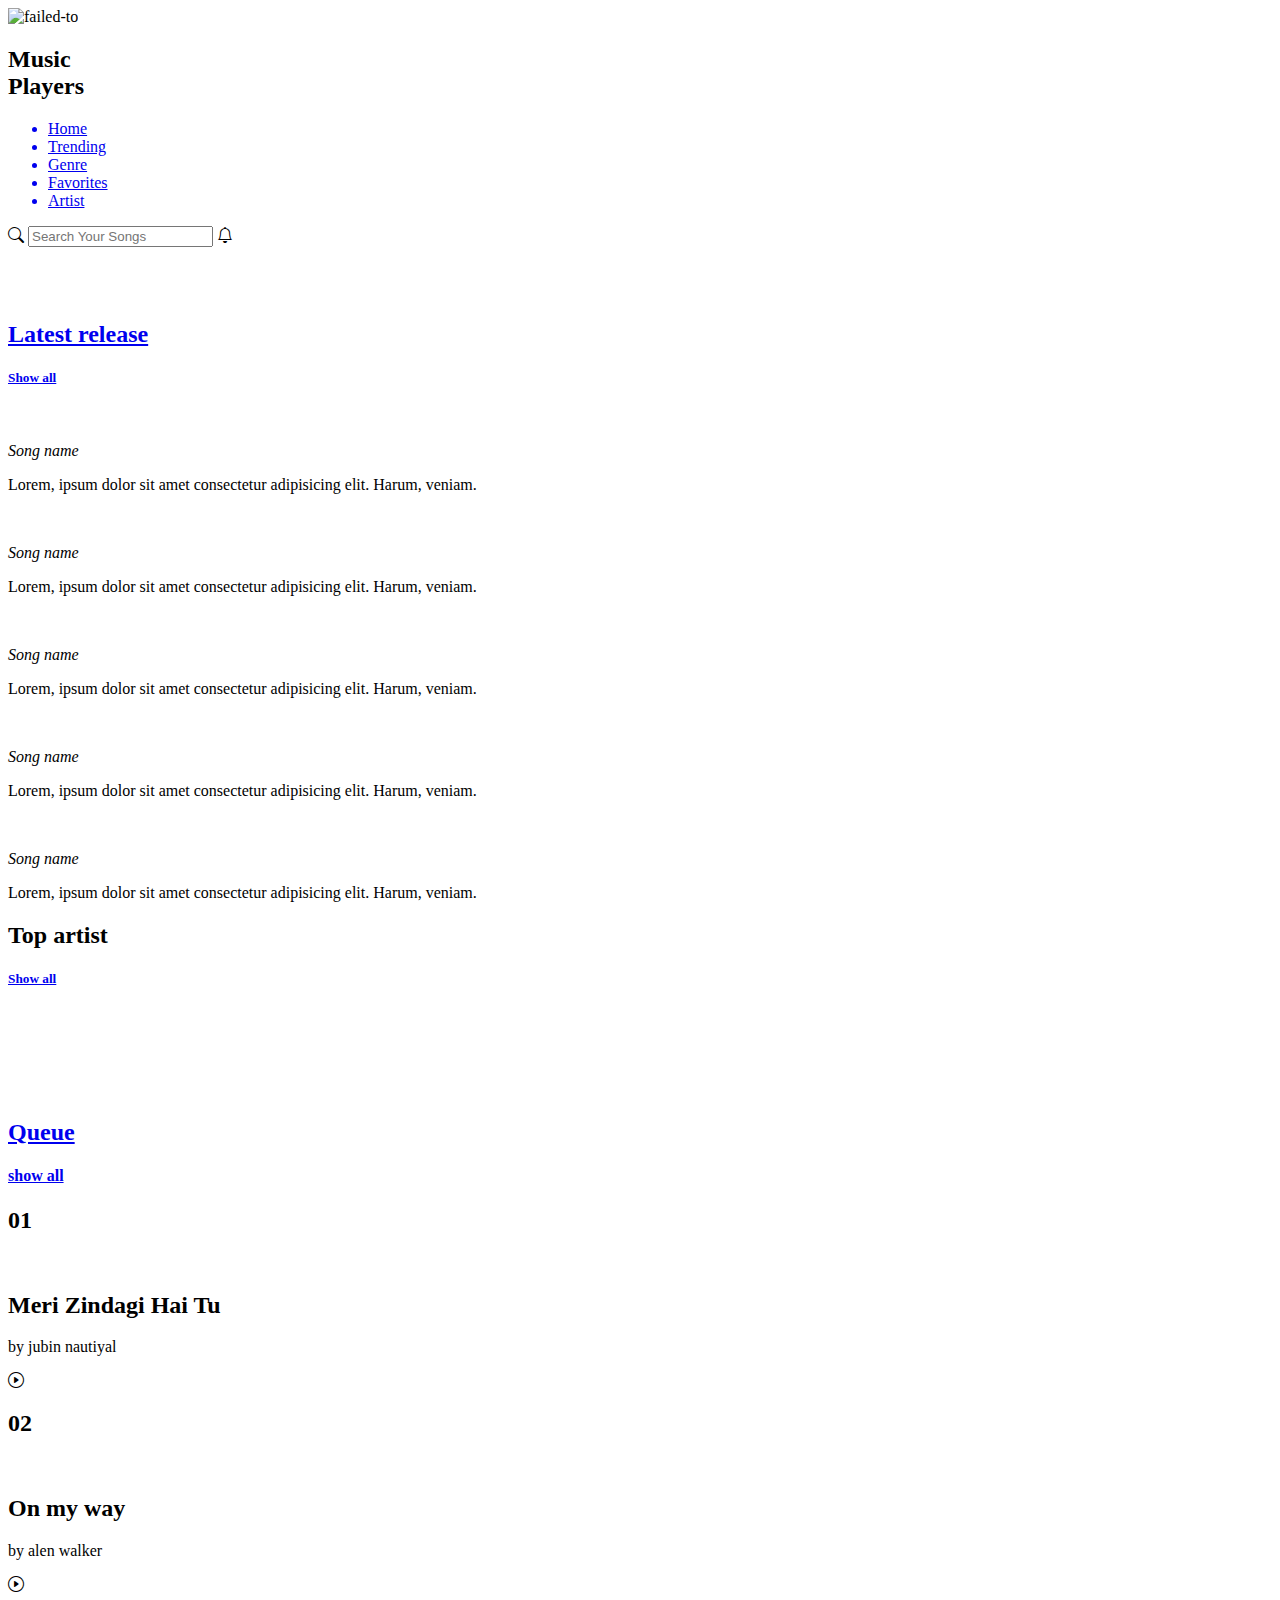
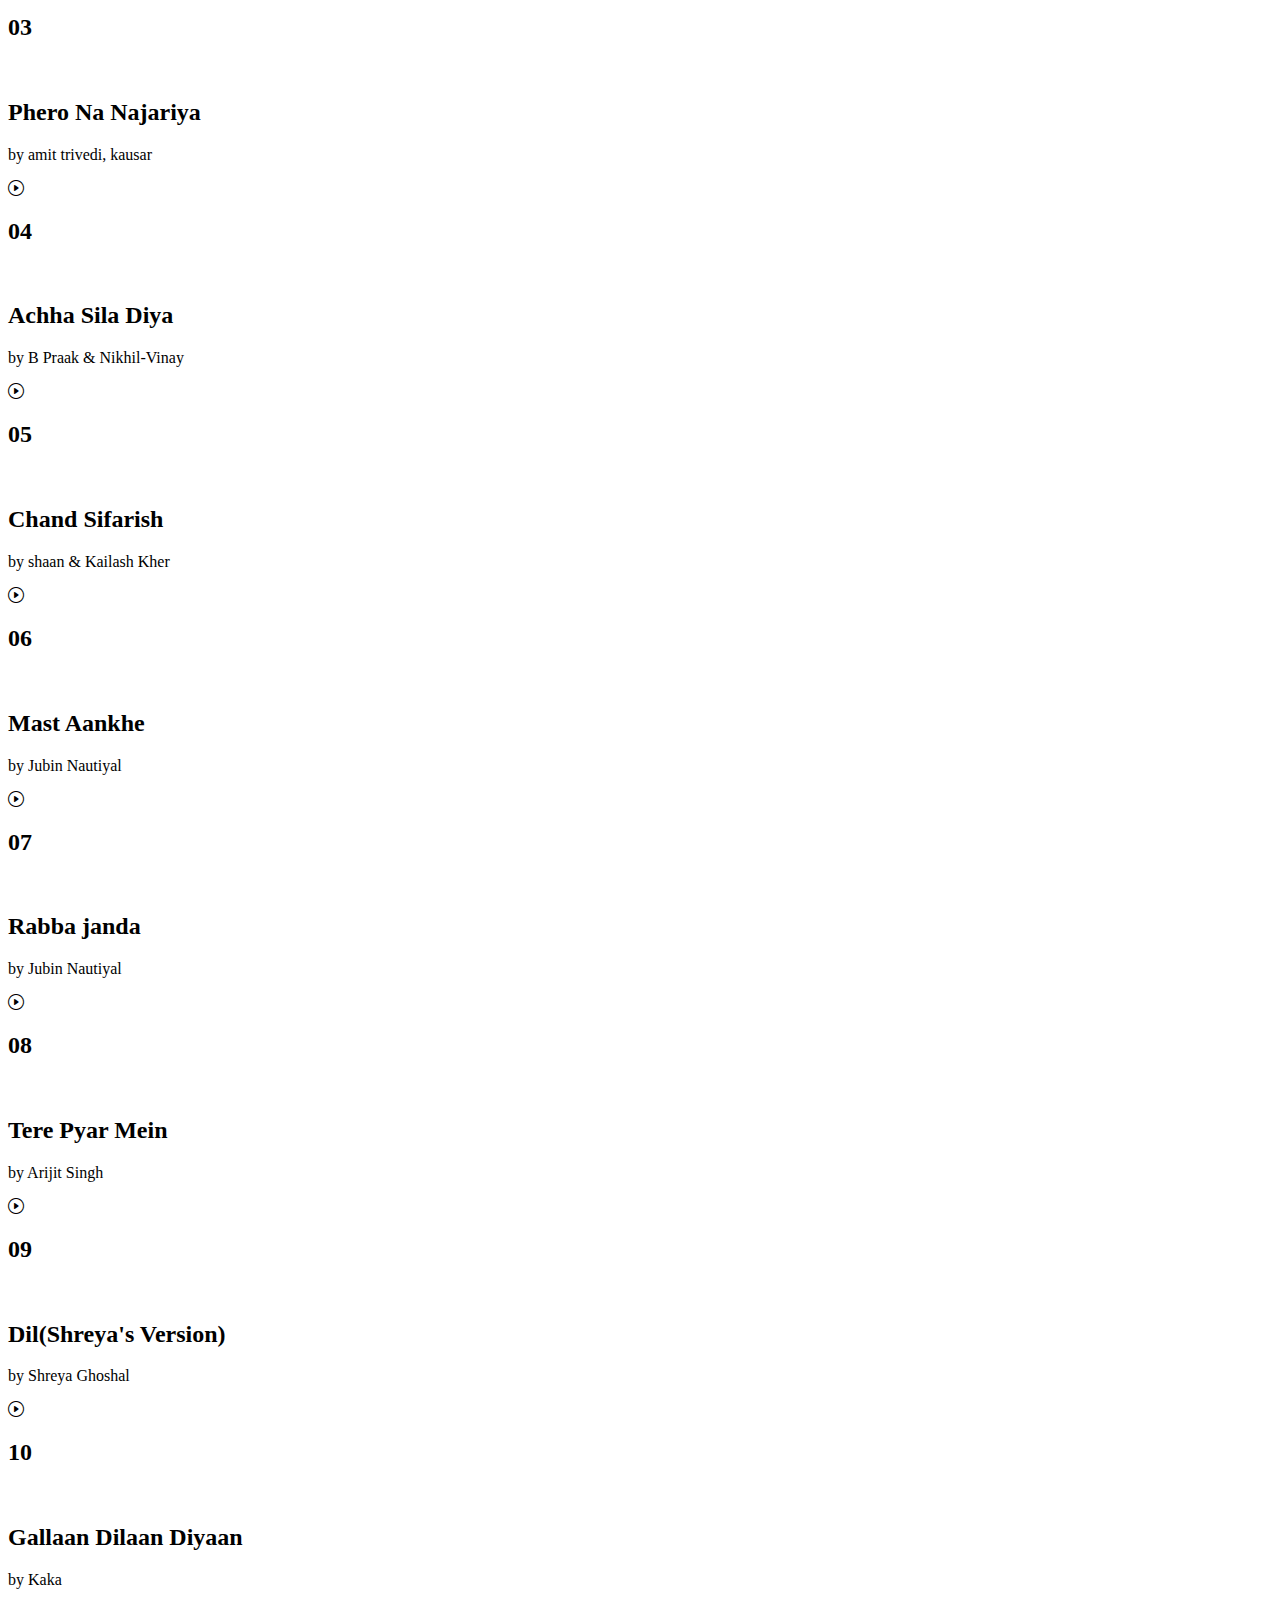
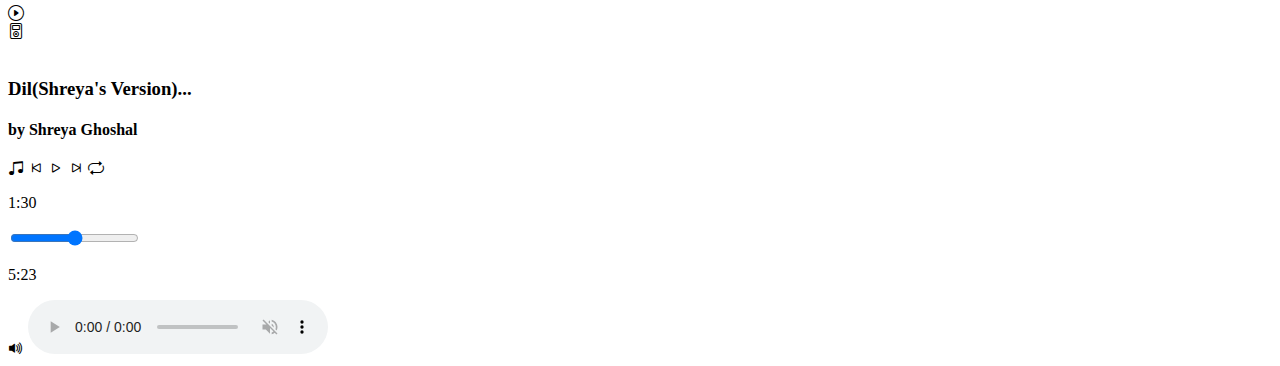
==== index.html @ bc6cbd7d "Create index.html" ====
<!DOCTYPE html>
<html lang="en">
  <head>
    <meta charset="UTF-8" />
    <meta http-equiv="X-UA-Compatible" content="IE=edge" />
    <meta name="viewport" content="width=device-width, initial-scale=1.0" />
    <link rel="preconnect" href="https://fonts.googleapis.com" />
    <link rel="preconnect" href="https://fonts.gstatic.com" crossorigin />
    <link
      href="https://fonts.googleapis.com/css2?family=Open+Sans:wght@300;400;500;600;700;800&display=swap"
      rel="stylesheet"
    />
    <link
      rel="stylesheet"
      href="https://cdn.jsdelivr.net/npm/bootstrap-icons@1.10.3/font/bootstrap-icons.css"
    />
    <link rel="stylesheet" href="styles.css" />
    <title>Satyam Kumar | Music Player Project</title>
  </head>
  <body>
    <!-- header section starts from here -->
    <header>
      <nav class="navbar">
        <div class="logo-file">
          <img src="/img/musiclogo.jpeg" alt="failed-to" />
          <span
            ><h2>
              Music <br />
              Players
            </h2></span
          >
        </div>
        <div class="horizontal-list nav-links">
          <ul>
            <a href="index.html"><li>Home</li></a>
            <a href="player.html"><li>Trending</li></a>
            <a href="player.html"><li>Genre</li></a>
            <a href="player.html"><li>Favorites</li></a>
            <a href="#artist"><li>Artist</li></a>
          </ul>
        </div>
        <div class="icons-section">
          <div class="search-bar">
            <i class="bi bi-search"></i>
            <input type="text" placeholder="Search Your Songs" />
            <i class="bi bi-bell"></i>
          </div>
          <div class="dropdown-menu"></div>
        </div>
      </nav>
    </header>

    <!-- crousel part start from here -->

    <main>
      <div class="crousel">
        <div class="crousel-img">
          <img src="/img/moodbooster.jfif" alt="" />
        </div>
        <div class="crousel-img">
          <img src="/img/bollywoodhits.jpg" alt="" />
        </div>
        <div class="crousel-img">
          <img src="/img/lovemashup.jpg" alt="" />
        </div>
      </div>
    </main>

    <!-- aside part start from here -->
    <main id="main">
      <div class="song-info">
        <div class="aside1">
          <div class="latest-relese">
            <div class="latest-heading">
              <a href="player.html"><h2>Latest release</h2></a>
              <a href="player.html"><h5>Show all</h5></a>
            </div>
            <div class="latest-content">
              <!-- letest song img div -->
              <div class="latest-cont-img">
                <div class="upper-img">
                  <a href="#"><img src="/img/terepyarme.jpg" alt="" /></a>
                </div>
                <div class="lover-cont">
                  <p><i>Song name</i></p>
                  <!-- <i class="bi bi-play-circle" id="playbtn"></i> -->
                  <p>
                    Lorem, ipsum dolor sit amet consectetur adipisicing elit.
                    Harum, veniam.
                  </p>
                </div>
              </div>
              <div class="latest-cont-img">
                <div class="upper-img">
                  <a href="#"><img src="/img/mastaankhe.jpg" alt="" /></a>
                </div>
                <div class="lover-cont">
                  <p><i>Song name</i></p>
                  <p>
                    Lorem, ipsum dolor sit amet consectetur adipisicing elit.
                    Harum, veniam.
                  </p>
                </div>
              </div>
              <div class="latest-cont-img">
                <div class="upper-img">
                  <a href="#"><img src="/img/maikhiladi.jpg" alt="" /></a>
                </div>
                <div class="lover-cont">
                  <p><i>Song name</i></p>
                  <p>
                    Lorem, ipsum dolor sit amet consectetur adipisicing elit.
                    Harum, veniam.
                  </p>
                </div>
              </div>
              <div class="latest-cont-img">
                <div class="upper-img">
                  <a href="#"><img src="/img/ghamkhushiyan.jpg" alt="" /></a>
                </div>
                <div class="lover-cont">
                  <p><i>Song name</i></p>
                  <p>
                    Lorem, ipsum dolor sit amet consectetur adipisicing elit.
                    Harum, veniam.
                  </p>
                </div>
              </div>
              <div class="latest-cont-img">
                <div class="upper-img">
                  <a href="#"><img src="/img/rabbajanda.jpg" alt="" /></a>
                </div>
                <div class="lover-cont">
                  <p><i>Song name</i></p>
                  <p>
                    Lorem, ipsum dolor sit amet consectetur adipisicing elit.
                    Harum, veniam.
                  </p>
                </div>
              </div>
            </div>
          </div>
          <div class="top-artist">
            <div class="latest-heading">
              <h2 id="artist">Top artist</h2></a>
              <a href="player.html"><h5>Show all</h5></a>
            </div>
            <div class="latest-content">
              <!-- letest song img div -->

              <div class="latest-cont-img images">
                <a href="player.html"
                  ><img
                    style="border-radius: 50%;"
                    src="/img/latamangeshkar.jpg"
                    alt=""
                /></a>
              </div>
              <div class="latest-cont-img">
                <a href="player.html"
                  ><img
                    style="border-radius: 50%;"
                    src="/img/arijit_singh.webp"
                    alt=""
                /></a>
              </div>
              <div class="latest-cont-img">
                <a href="player.html"
                  ><img
                    style="border-radius: 50%;"
                    src="/img/kumar_sanu.jpg"
                    alt=""
                /></a>
              </div>
              <div class="latest-cont-img">
                <a href="player.html"
                  ><img
                    style="border-radius: 50%;"
                    src="/img/shreyaghoshal.jpg"
                    alt=""
                /></a>
              </div>
              <div class="latest-cont-img">
                <a href="player.html"
                  ><img
                    style="border-radius: 50%;"
                    src="/img/jubin.jfif"
                    alt=""
                /></a>
              </div>
            </div>
          </div>
        </div>

        <!-- Aside part 2 start from here -->
        <div class="aside2">
          <div class="aside-heading">
            <a href="player.html"><h2>Queue</h2></a>
            <a href="player.html"><h4>show all</h4></a>
          </div>
          <div class="aside-song-content">
            <div class="queue-song-div">
              <h2>01</h2>
              <img src="/img/merizindagihaitu.jpg" alt="" />
              <div class="queue-song-info">
                <h2>Meri Zindagi Hai Tu</h2>
                <p>by jubin nautiyal</p>
              </div>
              <i class="bi bi-play-circle"></i>
            </div>
            <div class="queue-song-div">
              <h2>02</h2>
              <img src="/img/onmyway.jfif" alt="" />
              <div class="queue-song-info">
                <h2>On my way</h2>
                <p>by alen walker</p>
              </div>
              <i class="bi bi-play-circle"></i>
            </div>
            <div class="queue-song-div">
              <h2>03</h2>
              <img src="/img/pherona.jpg" alt="" />
              <div class="queue-song-info">
                <h2>Phero Na Najariya</h2>
                <p>by amit trivedi, kausar</p>
              </div>
              <i class="bi bi-play-circle"></i>
            </div>
            <div class="queue-song-div">
              <h2>04</h2>
              <img src="/img/achhasila.jfif" alt="" />
              <div class="queue-song-info">
                <h2>Achha Sila Diya</h2>
                <p>by B Praak & Nikhil-Vinay</p>
              </div>
              <i class="bi bi-play-circle"></i>
            </div>
            <div class="queue-song-div">
              <h2>05</h2>
              <img src="/img/chandsifarish.jpg" alt="" />
              <div class="queue-song-info">
                <h2>Chand Sifarish</h2>
                <p>by shaan & Kailash Kher</p>
              </div>
              <i class="bi bi-play-circle"></i>
            </div>
            <div class="queue-song-div">
              <h2>06</h2>
              <img src="/img/mastaankhe.jpg" alt="" />
              <div class="queue-song-info">
                <h2>Mast Aankhe</h2>
                <p>by Jubin Nautiyal</p>
              </div>
              <i class="bi bi-play-circle"></i>
            </div>
            <div class="queue-song-div">
              <h2>07</h2>
              <img src="/img/rabbajanda.jpg" alt="" />
              <div class="queue-song-info">
                <h2>Rabba janda</h2>
                <p>by Jubin Nautiyal</p>
              </div>
              <i class="bi bi-play-circle"></i>
            </div>
            <div class="queue-song-div">
              <h2>08</h2>
              <img src="/img/terepyarme.jpg" alt="" />
              <div class="queue-song-info">
                <h2>Tere Pyar Mein</h2>
                <p>by Arijit Singh</p>
              </div>
              <i class="bi bi-play-circle"></i>
            </div>
            <div class="queue-song-div">
              <h2>09</h2>
              <img src="/img/dil.jpg" alt="" />
              <div class="queue-song-info">
                <h2>Dil(Shreya's Version)</h2>
                <p>by Shreya Ghoshal</p>
              </div>
              <i class="bi bi-play-circle"></i>
            </div>
            <div class="queue-song-div">
              <h2>10</h2>
              <img src="/img/gallaan.jfif" alt="" />
              <div class="queue-song-info">
                <h2>Gallaan Dilaan Diyaan</h2>
                <p>by Kaka</p>
              </div>
              <i class="bi bi-play-circle"></i>
            </div>
          </div>
        </div>
      </div>
    </main>

    <!-- Footer song controler part start from here  -->

    <footer class="song-controler">
      <div class="song-cont-logo">
        <i class="bi bi-music-player"></i>
      </div>
      <div class="song-cont-img">
        <img src="img/dil.jpg" alt="" />
        <div class="img-info">
          <h3>Dil(Shreya's Version)...</h3>
          <h4>by Shreya Ghoshal</h4>
        </div>
      </div>
      <div class="range-part">
        <div class="range-icons">
          <i class="bi bi-music-note-beamed"></i>
          <i class="bi bi-skip-start"></i>
          <i class="bi bi-play"></i>
          <i class="bi bi-skip-end"></i>
          <i class="bi bi-repeat"></i>
        </div>

        <div class="range">
          <p>1:30</p>
          <input type="range" />
          <p>5:23</p>
        </div>
      </div>
      <div class="sound">
        <i class="bi bi-volume-up-fill"></i>
        <audio controls muted>
          <source src="dilsong.mp3" type="audio/mp3" />
        </audio>
      </div>
    </footer>
  </body>
</html>
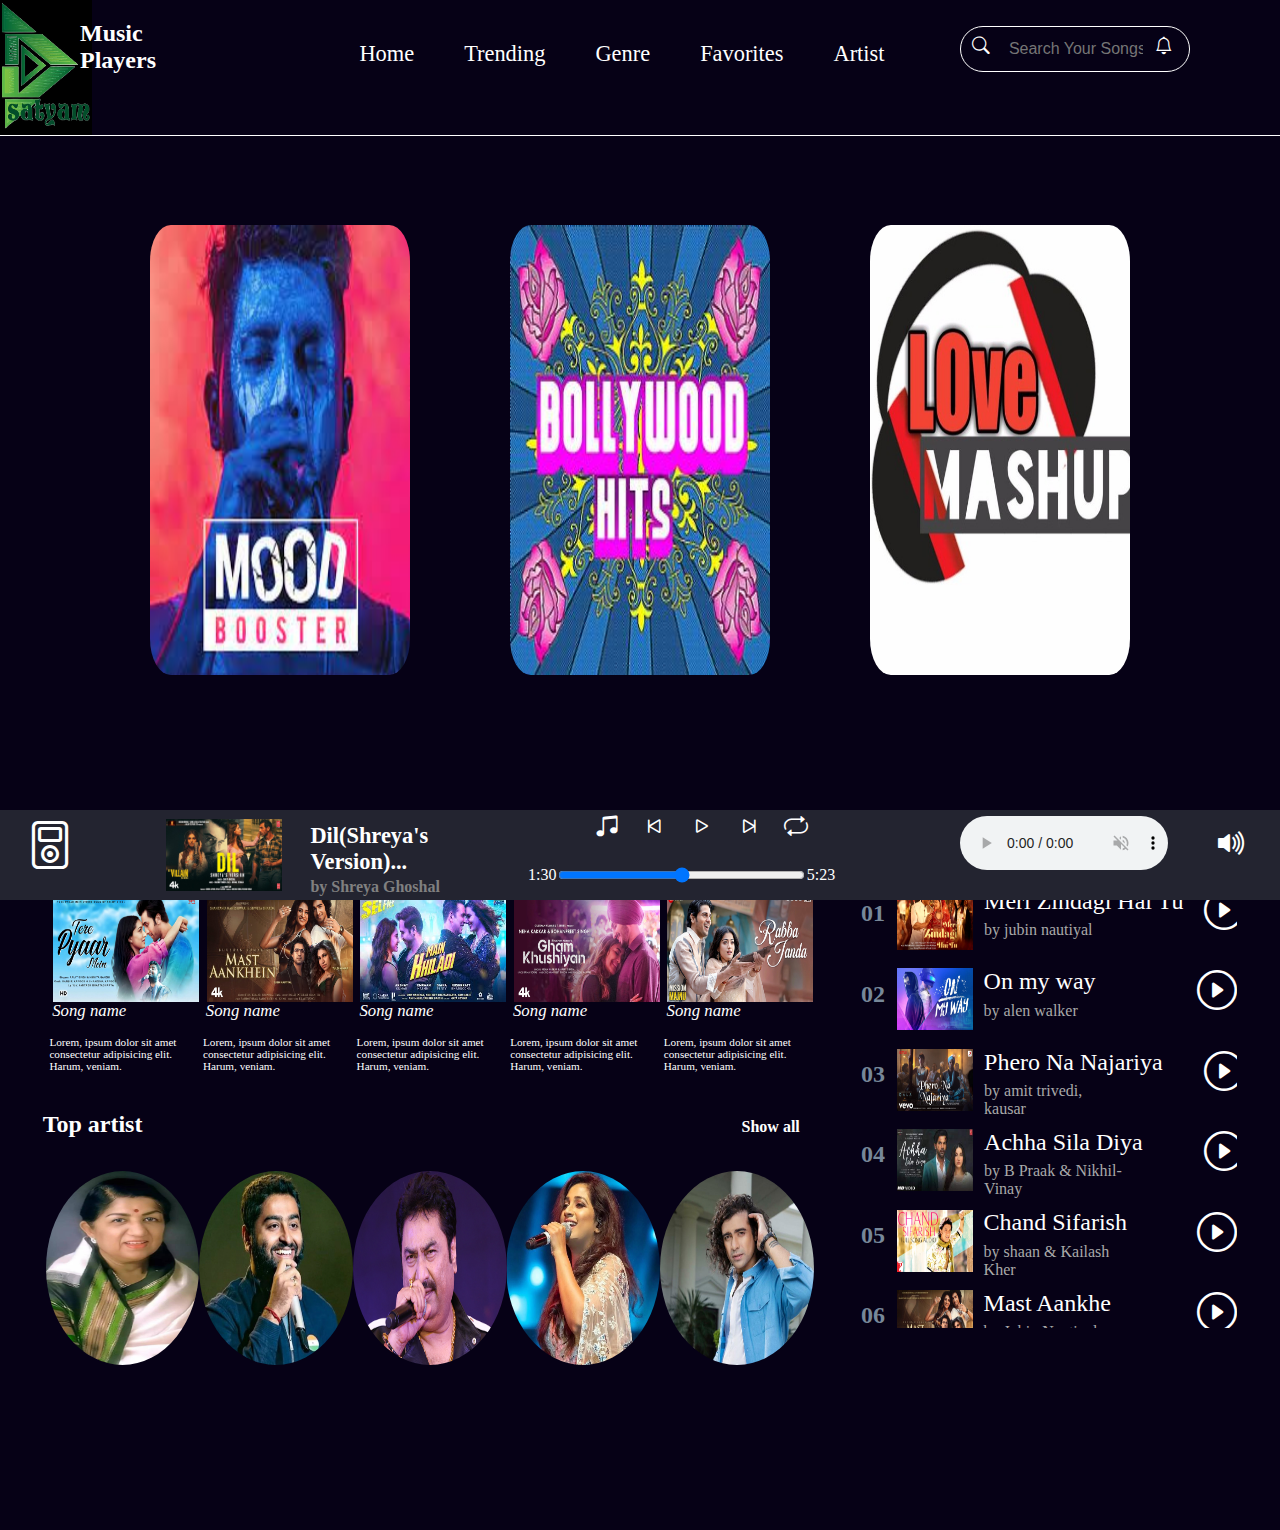
==== commit b4ff567d: "Update index.html" ====
--- a/index.html
+++ b/index.html
@@ -22,7 +22,7 @@
     <header>
       <nav class="navbar">
         <div class="logo-file">
-          <img src="/img/musiclogo.jpeg" alt="failed-to" />
+          <img src="img/musiclogo.jpeg" alt="failed-to" />
           <span
             ><h2>
               Music <br />
@@ -55,13 +55,13 @@
     <main>
       <div class="crousel">
         <div class="crousel-img">
-          <img src="/img/moodbooster.jfif" alt="" />
+          <img src="img/moodbooster.jfif" alt="" />
         </div>
         <div class="crousel-img">
-          <img src="/img/bollywoodhits.jpg" alt="" />
+          <img src="img/bollywoodhits.jpg" alt="" />
         </div>
         <div class="crousel-img">
-          <img src="/img/lovemashup.jpg" alt="" />
+          <img src="img/lovemashup.jpg" alt="" />
         </div>
       </div>
     </main>
@@ -79,7 +79,7 @@
               <!-- letest song img div -->
               <div class="latest-cont-img">
                 <div class="upper-img">
-                  <a href="#"><img src="/img/terepyarme.jpg" alt="" /></a>
+                  <a href="#"><img src="img/terepyarme.jpg" alt="" /></a>
                 </div>
                 <div class="lover-cont">
                   <p><i>Song name</i></p>
@@ -92,43 +92,43 @@
               </div>
               <div class="latest-cont-img">
                 <div class="upper-img">
-                  <a href="#"><img src="/img/mastaankhe.jpg" alt="" /></a>
-                </div>
-                <div class="lover-cont">
-                  <p><i>Song name</i></p>
-                  <p>
-                    Lorem, ipsum dolor sit amet consectetur adipisicing elit.
-                    Harum, veniam.
-                  </p>
-                </div>
-              </div>
-              <div class="latest-cont-img">
-                <div class="upper-img">
-                  <a href="#"><img src="/img/maikhiladi.jpg" alt="" /></a>
-                </div>
-                <div class="lover-cont">
-                  <p><i>Song name</i></p>
-                  <p>
-                    Lorem, ipsum dolor sit amet consectetur adipisicing elit.
-                    Harum, veniam.
-                  </p>
-                </div>
-              </div>
-              <div class="latest-cont-img">
-                <div class="upper-img">
-                  <a href="#"><img src="/img/ghamkhushiyan.jpg" alt="" /></a>
-                </div>
-                <div class="lover-cont">
-                  <p><i>Song name</i></p>
-                  <p>
-                    Lorem, ipsum dolor sit amet consectetur adipisicing elit.
-                    Harum, veniam.
-                  </p>
-                </div>
-              </div>
-              <div class="latest-cont-img">
-                <div class="upper-img">
-                  <a href="#"><img src="/img/rabbajanda.jpg" alt="" /></a>
+                  <a href="#"><img src="img/mastaankhe.jpg" alt="" /></a>
+                </div>
+                <div class="lover-cont">
+                  <p><i>Song name</i></p>
+                  <p>
+                    Lorem, ipsum dolor sit amet consectetur adipisicing elit.
+                    Harum, veniam.
+                  </p>
+                </div>
+              </div>
+              <div class="latest-cont-img">
+                <div class="upper-img">
+                  <a href="#"><img src="img/maikhiladi.jpg" alt="" /></a>
+                </div>
+                <div class="lover-cont">
+                  <p><i>Song name</i></p>
+                  <p>
+                    Lorem, ipsum dolor sit amet consectetur adipisicing elit.
+                    Harum, veniam.
+                  </p>
+                </div>
+              </div>
+              <div class="latest-cont-img">
+                <div class="upper-img">
+                  <a href="#"><img src="img/ghamkhushiyan.jpg" alt="" /></a>
+                </div>
+                <div class="lover-cont">
+                  <p><i>Song name</i></p>
+                  <p>
+                    Lorem, ipsum dolor sit amet consectetur adipisicing elit.
+                    Harum, veniam.
+                  </p>
+                </div>
+              </div>
+              <div class="latest-cont-img">
+                <div class="upper-img">
+                  <a href="#"><img src="img/rabbajanda.jpg" alt="" /></a>
                 </div>
                 <div class="lover-cont">
                   <p><i>Song name</i></p>
@@ -152,39 +152,39 @@
                 <a href="player.html"
                   ><img
                     style="border-radius: 50%;"
-                    src="/img/latamangeshkar.jpg"
-                    alt=""
-                /></a>
-              </div>
-              <div class="latest-cont-img">
-                <a href="player.html"
-                  ><img
-                    style="border-radius: 50%;"
-                    src="/img/arijit_singh.webp"
-                    alt=""
-                /></a>
-              </div>
-              <div class="latest-cont-img">
-                <a href="player.html"
-                  ><img
-                    style="border-radius: 50%;"
-                    src="/img/kumar_sanu.jpg"
-                    alt=""
-                /></a>
-              </div>
-              <div class="latest-cont-img">
-                <a href="player.html"
-                  ><img
-                    style="border-radius: 50%;"
-                    src="/img/shreyaghoshal.jpg"
-                    alt=""
-                /></a>
-              </div>
-              <div class="latest-cont-img">
-                <a href="player.html"
-                  ><img
-                    style="border-radius: 50%;"
-                    src="/img/jubin.jfif"
+                    src="img/latamangeshkar.jpg"
+                    alt=""
+                /></a>
+              </div>
+              <div class="latest-cont-img">
+                <a href="player.html"
+                  ><img
+                    style="border-radius: 50%;"
+                    src="img/arijit_singh.webp"
+                    alt=""
+                /></a>
+              </div>
+              <div class="latest-cont-img">
+                <a href="player.html"
+                  ><img
+                    style="border-radius: 50%;"
+                    src="img/kumar_sanu.jpg"
+                    alt=""
+                /></a>
+              </div>
+              <div class="latest-cont-img">
+                <a href="player.html"
+                  ><img
+                    style="border-radius: 50%;"
+                    src="img/shreyaghoshal.jpg"
+                    alt=""
+                /></a>
+              </div>
+              <div class="latest-cont-img">
+                <a href="player.html"
+                  ><img
+                    style="border-radius: 50%;"
+                    src="img/jubin.jfif"
                     alt=""
                 /></a>
               </div>
@@ -201,7 +201,7 @@
           <div class="aside-song-content">
             <div class="queue-song-div">
               <h2>01</h2>
-              <img src="/img/merizindagihaitu.jpg" alt="" />
+              <img src="img/merizindagihaitu.jpg" alt="" />
               <div class="queue-song-info">
                 <h2>Meri Zindagi Hai Tu</h2>
                 <p>by jubin nautiyal</p>
@@ -210,7 +210,7 @@
             </div>
             <div class="queue-song-div">
               <h2>02</h2>
-              <img src="/img/onmyway.jfif" alt="" />
+              <img src="img/onmyway.jpg" alt="" />
               <div class="queue-song-info">
                 <h2>On my way</h2>
                 <p>by alen walker</p>
@@ -219,7 +219,7 @@
             </div>
             <div class="queue-song-div">
               <h2>03</h2>
-              <img src="/img/pherona.jpg" alt="" />
+              <img src="img/pherona.jpg" alt="" />
               <div class="queue-song-info">
                 <h2>Phero Na Najariya</h2>
                 <p>by amit trivedi, kausar</p>
@@ -228,7 +228,7 @@
             </div>
             <div class="queue-song-div">
               <h2>04</h2>
-              <img src="/img/achhasila.jfif" alt="" />
+              <img src="img/achhasila.jfif" alt="" />
               <div class="queue-song-info">
                 <h2>Achha Sila Diya</h2>
                 <p>by B Praak & Nikhil-Vinay</p>
@@ -237,7 +237,7 @@
             </div>
             <div class="queue-song-div">
               <h2>05</h2>
-              <img src="/img/chandsifarish.jpg" alt="" />
+              <img src="img/chandsifarish.jpg" alt="" />
               <div class="queue-song-info">
                 <h2>Chand Sifarish</h2>
                 <p>by shaan & Kailash Kher</p>
@@ -246,7 +246,7 @@
             </div>
             <div class="queue-song-div">
               <h2>06</h2>
-              <img src="/img/mastaankhe.jpg" alt="" />
+              <img src="img/mastaankhe.jpg" alt="" />
               <div class="queue-song-info">
                 <h2>Mast Aankhe</h2>
                 <p>by Jubin Nautiyal</p>
@@ -255,7 +255,7 @@
             </div>
             <div class="queue-song-div">
               <h2>07</h2>
-              <img src="/img/rabbajanda.jpg" alt="" />
+              <img src="img/rabbajanda.jpg" alt="" />
               <div class="queue-song-info">
                 <h2>Rabba janda</h2>
                 <p>by Jubin Nautiyal</p>
@@ -264,7 +264,7 @@
             </div>
             <div class="queue-song-div">
               <h2>08</h2>
-              <img src="/img/terepyarme.jpg" alt="" />
+              <img src="img/terepyarme.jpg" alt="" />
               <div class="queue-song-info">
                 <h2>Tere Pyar Mein</h2>
                 <p>by Arijit Singh</p>
@@ -273,7 +273,7 @@
             </div>
             <div class="queue-song-div">
               <h2>09</h2>
-              <img src="/img/dil.jpg" alt="" />
+              <img src="img/dil.jpg" alt="" />
               <div class="queue-song-info">
                 <h2>Dil(Shreya's Version)</h2>
                 <p>by Shreya Ghoshal</p>
@@ -282,7 +282,7 @@
             </div>
             <div class="queue-song-div">
               <h2>10</h2>
-              <img src="/img/gallaan.jfif" alt="" />
+              <img src="img/gallaan.jfif" alt="" />
               <div class="queue-song-info">
                 <h2>Gallaan Dilaan Diyaan</h2>
                 <p>by Kaka</p>
--- a/styles.css
+++ b/styles.css
@@ -0,0 +1,1161 @@
+body {
+  margin: 0;
+  padding: 0;
+  width: 100vw;
+  background-color: var(--bg-color);
+  color: var(--font-color);
+  overflow: auto;
+}
+body::-webkit-scrollbar {
+  display: none;
+}
+:root {
+  --bg-color: rgb(6, 1, 22);
+  --font-color: white;
+  --font-size: 1rem;
+}
+header {
+  width: 100%;
+  height: 20vh;
+  margin: 0;
+  padding: 0;
+}
+.navbar {
+  display: flex;
+  flex-direction: row;
+  justify-content: space-between;
+  flex-wrap: wrap;
+  width: 100%;
+  height: 15vh;
+  border-bottom: 1px solid white;
+}
+.logo-file {
+  width: 16%;
+  display: flex;
+}
+.logo-file img {
+  width: 45%;
+}
+.logo-file h2 {
+  margin-left: -16%;
+}
+.logo-file h2:hover {
+  transform: scale(1.2);
+  color: rgb(240, 244, 12);
+  transition: all 1s ease-in-out;
+}
+/* public classes */
+.horizontal-list {
+  padding: 0;
+  width: 45%;
+  margin: 0;
+  /* border: 2px solid white; */
+  height: 100%;
+  display: flex;
+}
+.horizontal-list ul {
+  display: flex;
+  list-style: none;
+  box-sizing: border-box;
+  /* flex-wrap: wrap; */
+  justify-content: center;
+  align-items: start;
+}
+.horizontal-list a {
+  color: var(--font-color);
+  text-decoration: none;
+  font-size: 1.4rem;
+}
+.horizontal-list ul a li {
+  padding: 25px;
+}
+.icons-section {
+  display: flex;
+  width: 25%;
+}
+
+.icons-section .search-bar {
+  width: 70%;
+  height: 30%;
+  margin-top: 8%;
+  padding: 2px;
+  border: 1.8px solid white;
+  border-radius: 25px;
+  display: flex;
+}
+
+.icons-section .search-bar input {
+  width: 60%;
+  background-color: transparent;
+  border: none;
+  color: var(--font-color);
+  font-size: 1rem;
+  padding-top: 1%;
+  padding-left: 6%;
+  outline: none;
+}
+
+.icons-section .search-bar i {
+  font-size: 1.1rem;
+  padding-left: 2%;
+  padding-top: 1%;
+  margin: 5px;
+}
+
+.icons-section .dropdown-menu {
+  width: 20%;
+  height: auto;
+}
+
+/* header crousel start from here */
+
+main {
+  width: 100%;
+  height: 60vh;
+  display: grid;
+  place-items: center;
+}
+
+.crousel {
+  width: 90%;
+  height: 50vh;
+  /* border: 1px solid white; */
+  display: flex;
+  display: flex;
+  justify-content: space-evenly;
+}
+
+.crousel .crousel-img {
+  width: 25%;
+  height: 100%;
+  /* border: 1px solid white; */
+  display: flex;
+  justify-content: space-evenly;
+}
+.crousel .crousel-img img {
+  width: 90%;
+  height: 100%;
+  border-radius: 8%;
+}
+.crousel .crousel-img img:hover {
+  box-shadow: 0px 0px 25px 5px white;
+  transition: all 0.8s ease-in-out;
+  transform: scale(1.2);
+  animation: 1s alternate;
+}
+
+/* Aside part start from here */
+#main {
+  width: 100%;
+  height: 90vh;
+}
+.song-info {
+  width: 100%;
+  height: 75%;
+  margin-top: -10%;
+  /* border: 1px solid white; */
+  display: flex;
+  place-items: center;
+  justify-content: space-evenly;
+}
+.aside1 {
+  width: 60%;
+  height: 90%;
+  /* border: 1px solid white; */
+  display: flex;
+  flex-direction: column;
+  justify-content: space-evenly;
+}
+
+/* latest relese */
+.latest-relese {
+  width: 100%;
+  height: 45%;
+  /* border: 1px solid white; */
+  display: flex;
+  flex-direction: column;
+}
+.latest-heading {
+  width: 100%;
+  height: 30%;
+  /* border: 1px solid white; */
+  display: flex;
+  justify-content: space-between;
+}
+.latest-heading a {
+  color: var(--font-color);
+  text-decoration: none;
+  width: 30%;
+}
+
+.latest-heading a h2 {
+  color: var(--font-color);
+
+  margin-left: -1%;
+  font-size: 2rem;
+  padding-left: 15px;
+}
+.latest-heading h2:hover {
+  color: coral;
+}
+.latest-heading a {
+  color: var(--font-color);
+  text-decoration: none;
+}
+.latest-heading a h5 {
+  color: var(--font-color);
+  margin-right: 2%;
+  font-size: 1rem;
+  width: 50%;
+  margin-left: 70%;
+}
+
+/* css for latest relese image */
+.latest-content {
+  width: 100%;
+  height: 75%;
+  /* border: 1px solid red; */
+  display: flex;
+}
+.latest-cont-img a {
+  height: 100%;
+}
+.latest-cont-img {
+  width: 23%;
+  /* border: 1px solid green; */
+  display: flex;
+  flex-direction: column;
+}
+
+.latest-cont-img:hover {
+  opacity: 0.5;
+  transition: all 0.5s ease-in-out;
+  transform: scale(0.9);
+}
+.upper-img {
+  height: 60%;
+  width: 95%;
+  margin-left: 2.5%;
+  /* border: 1px solid yellow; */
+}
+.upper-img img {
+  height: 100%;
+  width: 95%;
+  margin-left: 2.5%;
+}
+.lover-cont {
+  height: 40%;
+  width: 95%;
+  margin-left: 2.5%;
+  /* border: 1px solid yellow; */
+}
+.lover-cont p i {
+  font-size: 150%;
+  padding: 2%;
+  margin-top: -4%;
+  overflow: hidden;
+}
+.lover-cont p {
+  font-size: 70%;
+  padding: 2%;
+  margin-top: -1%;
+  overflow: hidden;
+}
+
+.latest-cont-img img {
+  height: 100%;
+  width: 100%;
+  padding: 2%;
+}
+
+.latest-heading h5:hover {
+  color: lightgray;
+  transition: all 0.3s ease-in-out;
+  transform: scale(1.2);
+  cursor: pointer;
+}
+.top-artist {
+  width: 100%;
+  height: 45%;
+}
+
+/* aside2  css start from here */
+.aside2 {
+  width: 30%;
+  height: 90%;
+}
+.aside-song-content {
+  width: 100%;
+  height: 80%;
+  overflow: auto;
+}
+.aside-song-content::-webkit-scrollbar {
+  display: none;
+}
+
+.aside-heading {
+  width: 100%;
+  height: 13%;
+
+  display: flex;
+  justify-content: space-between;
+}
+.aside-content {
+  width: 100%;
+  height: 80%;
+  display: flex;
+  justify-content: space-between;
+}
+.aside-heading a {
+  width: 30%;
+  text-decoration: none;
+}
+.aside-heading a h2 {
+  font-size: 1.3rem;
+  font-family: sans-serif;
+  color: white;
+  margin-left: 3%;
+}
+.aside-heading a h4 {
+  font-size: 1rem;
+  font-family: sans-serif;
+  color: white;
+  margin-left: 30%;
+}
+
+/* Queue-song div css start from here */
+
+.queue-song-div {
+  margin-top: 3%;
+  height: 15%;
+
+  width: 100%;
+  display: flex;
+}
+.queue-song-div:hover {
+  background-color: rgb(28, 37, 61);
+}
+.queue-song-div h2 {
+  margin-left: 2%;
+  color: lightslategray;
+}
+.queue-song-div img {
+  margin-left: 3%;
+  margin-top: 2%;
+  height: 90%;
+  width: 20%;
+}
+.queue-song-info {
+  display: flex;
+  flex-direction: column;
+  width: 40%;
+  /* border: 1px solid red; */
+}
+.queue-song-info h2 {
+  color: white;
+  margin-top: 5%;
+  margin-left: 7%;
+  font-weight: 500;
+
+  text-overflow: ellipsis;
+  white-space: nowrap;
+  font-size: 1.5rem;
+}
+.queue-song-info p {
+  margin-left: 7%;
+  margin-top: -9%;
+  color: darkgray;
+}
+i.bi.bi-play-circle {
+  margin-left: 20%;
+  margin-top: 2%;
+  font-size: 2.5rem;
+  cursor: pointer;
+}
+
+/* song-controler css start from here */
+.song-controler {
+  width: 100%;
+  height: 10vh;
+  display: flex;
+  position: fixed;
+  bottom: 0px;
+  /* border: 1px solid red; */
+  background-color: rgb(35, 36, 48);
+}
+.song-cont-logo {
+  width: 10%;
+  height: 100%;
+  /* border: 1px solid yellow; */
+  display: flex;
+  align-items: flex-end;
+}
+.song-cont-logo i {
+  width: auto;
+  height: 90%;
+  color: white;
+  font-size: 300%;
+  margin-left: 20%;
+}
+.song-cont-img {
+  width: 30%;
+  height: 100%;
+  display: flex;
+  align-items: center;
+  /* border: 1px solid gray; */
+  justify-content: space-evenly;
+}
+.song-cont-img img {
+  margin-left: 5%;
+  width: 30%;
+  height: 80%;
+}
+.img-info {
+  width: 50%;
+  height: 80%;
+  /* border: 1px solid red; */
+  display: flex;
+  flex-direction: column;
+}
+.img-info h3 {
+  margin-top: 2%;
+  margin-left: 5%;
+  font-size: 140%;
+}
+.img-info h4 {
+  margin-top: -10%;
+  margin-left: 5%;
+  color: gray;
+}
+.range-part {
+  width: 30%;
+  height: 100%;
+  display: flex;
+  flex-direction: column;
+  align-items: center;
+  margin-left: 5%;
+}
+.range-icons {
+  width: 100%;
+  height: 60%;
+  /* margin-right: 10%; */
+  margin-top: 1%;
+}
+.range-icons i {
+  font-size: 150%;
+  margin-left: 5%;
+  margin-top: -8%;
+}
+
+.range {
+  width: 80%;
+  display: flex;
+  margin-right: 45%;
+  margin-top: -3%;
+}
+.range-part input {
+  font-size: 180%;
+  background: none;
+  width: 200%;
+}
+.sound {
+  width: 25%;
+  display: flex;
+  flex-direction: row-reverse;
+}
+.sound i {
+  margin-top: 5%;
+  margin-right: 10%;
+  font-size: 200%;
+}
+audio {
+  margin-top: 2%;
+  margin-right: 15%;
+
+  background-color: transparent;
+}
+
+/* music player 2 css start from here */
+.main {
+  width: 100%;
+  /* border: 1px solid green; */
+  height: 50vh;
+  display: flex;
+  align-items: center;
+  justify-content: space-evenly;
+}
+.song-menu-contant {
+  height: 90%;
+  width: 55%;
+  /* border: 1px solid yellow; */
+  display: flex;
+  justify-content: space-around;
+}
+.cont-img {
+  width: 50%;
+  height: 100%;
+  /* border: 1px solid blue; */
+}
+.cont-img img {
+  width: 100%;
+  height: 100%;
+}
+
+.cont-contant {
+  width: 50%;
+  height: 100%;
+  background-color: rgb(8, 25, 40);
+
+  /* border: 1px solid gray; */
+}
+.singh-heading {
+  width: 100%;
+  height: 20%;
+  display: flex;
+}
+
+.singh-heading h2 {
+  font-family: sans-serif;
+  padding: 0px 20px;
+  font-weight: 700;
+  word-wrap: break-word;
+}
+.singh-heading p {
+  font-family: sans-serif;
+  margin-left: 25%;
+  margin-top: 7%;
+  font-size: 0.7rem;
+  color: cadetblue;
+}
+.singh-heading h3 {
+  font-family: sans-serif;
+  padding: 0px 20px;
+  margin-top: -8%;
+  font-weight: 500;
+  color: darkgrey;
+}
+.singh-contant {
+  height: 50%;
+  margin-left: 7%;
+  width: 90%;
+  overflow: hidden;
+  text-overflow: ellipsis;
+  white-space: normal;
+}
+.singh-contant p {
+  font-size: 1.2rem;
+  color: beige;
+  margin-left: 1%;
+}
+.singh-btn {
+  width: 100%;
+  height: 20%;
+  padding: 0% 1%;
+  display: flex;
+  align-items: center;
+  justify-content: space-evenly;
+}
+.button a {
+  text-decoration: none;
+  color: white;
+}
+.button {
+  background-image: linear-gradient(
+    to right,
+    rgb(59, 9, 92),
+    rgb(99, 120, 183)
+  ); /* Green */
+  border: none;
+  color: white;
+  padding: 0% 8%;
+  text-align: center;
+  text-decoration: none;
+  display: inline-block;
+  font-size: 110%;
+}
+
+/* page 2 aside part start from here */
+
+.aside-page2 {
+  height: 90%;
+  width: 30%;
+  /* border: 1px solid yellow; */
+}
+.aside-page2 .aside-page2-heading {
+  height: 15%;
+  width: 100%;
+  /* border: 1px solid yellow; */
+  display: flex;
+}
+.similer-artist {
+  height: 100%;
+  width: 60%;
+  /* border: 1px solid blue; */
+}
+.similer-artist a {
+  text-decoration: none;
+  color: white;
+}
+.similer-artist p {
+  margin-left: 5%;
+  margin-top: 3%;
+  font-size: 1.7rem;
+}
+.similer-showall {
+  height: 100%;
+  width: 40%;
+  /* border: 1px solid blue; */
+}
+.similer-showall a {
+  text-decoration: none;
+  color: white;
+}
+.similer-showall p {
+  margin-left: 50%;
+}
+
+.aside-page2-songs {
+  height: 84%;
+  width: 100%;
+  /* border: 1px solid red; */
+  overflow: auto;
+}
+.aside-page2-songs::-webkit-scrollbar {
+  display: none;
+}
+.song-details {
+  width: 100%;
+  height: 20%;
+  /* border: 1px solid gray; */
+  display: flex;
+}
+.song-details p {
+  margin-left: 2%;
+  margin-right: 2%;
+}
+.song-details-pic {
+  width: 50%;
+  height: 100%;
+  /* border: 1px solid yellow; */
+  display: flex;
+}
+.song-details-pic img {
+  width: 30%;
+  height: 80%;
+  margin-top: 3%;
+  margin-left: 5%;
+}
+.song-information {
+  width: 60%;
+  width: 65%;
+  height: 100%;
+}
+.song-information p {
+  margin-top: 5%;
+  margin-left: 5%;
+  font-size: 1.3rem;
+}
+.song-information h4 {
+  margin-top: -15%;
+  margin-left: 5%;
+  font-size: 1rem;
+  color: rgb(125, 131, 131);
+  font-weight: 400;
+}
+.song-information-icon {
+  width: 40%;
+  height: 100%;
+  display: flex;
+  flex-direction: row-reverse;
+}
+.song-information-icon i {
+  margin-top: 5%;
+  margin-right: 10%;
+  font-size: 1.5rem;
+}
+
+/* page 2 aside down start from here */
+.page2-downaside {
+  height: 80vh;
+  width: 100%;
+  display: flex;
+  align-items: center;
+  justify-content: space-evenly;
+  margin-top: 1%;
+}
+.downaside1 {
+  height: 100%;
+  width: 55%;
+  overflow: auto;
+}
+.downaside1::-webkit-scrollbar {
+  display: none;
+  display: none;
+}
+.downaside-song {
+  height: 15%;
+  width: 100%;
+  display: flex;
+}
+.downaside-song:hover {
+  background-color: black;
+}
+.downaside-song p {
+  margin-left: 2%;
+  font-size: 1.5rem;
+  color: rgb(91, 93, 94);
+}
+.downaside-song-img {
+  width: 50%;
+  height: 100%;
+  display: flex;
+  align-items: center;
+  margin-left: 2%;
+}
+.downaside-song-img img {
+  width: 20%;
+  height: 70%;
+}
+.downaside-song-infos {
+  width: 50%;
+  height: 100%;
+  display: flex;
+  flex-direction: column;
+}
+.downaside-song-infos h2 {
+  margin-top: 5%;
+  margin-left: 13%;
+  font-size: 1.5rem;
+}
+.downaside-song-infos p {
+  margin-top: -10%;
+  margin-left: 13%;
+  font-size: 1.2rem;
+}
+#song-details-pic {
+  height: 60%;
+}
+.downaside-song-icons {
+  width: 40%;
+  display: flex;
+  flex-direction: row-reverse;
+}
+.downaside-song-icons i {
+  margin-top: 8%;
+  font-size: 1.5rem;
+  margin-left: 5%;
+}
+
+.downaside2 {
+  height: 100%;
+  width: 30%;
+  margin-top: 5%;
+}
+.aside-page2-heading {
+  display: flex;
+  width: 100%;
+  height: 15%;
+}
+
+/* Responsive parts starts from here */
+@media screen and (max-width: 1200px) {
+  .horizontal-list {
+    width: 57%;
+  }
+
+  .icons-section {
+    margin-top: 1%;
+  }
+  main {
+    height: 40vh;
+  }
+  .crousel {
+    width: 90%;
+    height: 40vh;
+  }
+  .queue-song-div {
+    height: 20%;
+  }
+  .queue-song-div img {
+    height: 100%;
+    width: 25%;
+  }
+  .queue-song-info {
+    width: 60%;
+  }
+  .queue-song-info h2 {
+    margin-top: 4%;
+    font-size: 15.7px;
+    color: white;
+    padding-top: 2%;
+  }
+  .queue-song-info p {
+    margin-top: -8%;
+  }
+}
+@media screen and (max-width: 980px) {
+  .horizontal-list {
+    display: none;
+  }
+  .logo-file {
+    width: 30%;
+  }
+  .icons-section {
+    width: 55%;
+    margin-top: -1%;
+  }
+
+  main {
+    height: 40vh;
+  }
+  .crousel {
+    width: 90%;
+    height: 30vh;
+  }
+  .song-info {
+    height: 90vh;
+    display: flex;
+    flex-direction: column;
+  }
+  /* at 980px aside part css */
+  #main {
+    height: 100%;
+  }
+  .aside1 {
+    width: 90%;
+    height: 100%;
+    margin-top: -5%;
+  }
+  .aside2 {
+    margin-top: 5%;
+    width: 90%;
+    height: 600px;
+  }
+  .queue-song-div {
+    height: 15%;
+  }
+  .queue-song-div img {
+    height: 80%;
+    width: 15%;
+  }
+  .queue-song-info {
+    width: 60%;
+  }
+  .queue-song-info h2 {
+    margin-top: 4%;
+    font-size: 20.7px;
+    color: white;
+    padding-top: 2%;
+  }
+  .queue-song-info p {
+    margin-top: -4%;
+  }
+
+  /* At 900px song-info content will be shown */
+
+  #main {
+    width: 100%;
+    height: 70vh;
+  }
+  .aside1 {
+    margin-top: 10%;
+  }
+  .song-info {
+    height: 85%;
+  }
+  .latest-heading a {
+    width: 40%;
+  }
+  .latest-heading a h2 {
+    margin-top: 2%;
+    font-size: 1.4rem;
+    font-weight: 600;
+  }
+
+  .latest-heading a h5 {
+    margin-top: 1%;
+    padding-top: 2%;
+    font-weight: 500;
+    margin-left: 70%;
+  }
+  .lover-cont p i {
+    font-size: 100%;
+  }
+  .lover-cont p {
+    font-size: 50%;
+  }
+  .singh-heading h2 {
+    font-size: 20px;
+  }
+  .singh-heading p {
+    margin-right: 5%;
+  }
+  .range-part {
+    width: 70%;
+  }
+
+  .song-cont-img img {
+    width: 80%;
+  }
+  .range {
+    width: 70%;
+    margin-left: 5%;
+  }
+  .range input {
+    width: 200%;
+  }
+  .song-controler .song-cont-logo {
+    width: 15%;
+  }
+  .song-controler .song-cont-img {
+    width: 55%;
+  }
+  .song-controler .song-cont-img img {
+    width: 40%;
+  }
+  .singh-btn {
+    margin-top: 5%;
+    font-size: 80%;
+    padding: 0% 10%;
+  }
+  .button {
+    margin-right: 12%;
+    padding: 0% 8%;
+  }
+
+  .similer-artist p {
+    margin-left: 5%;
+    margin-top: 1%;
+    font-size: 1.5rem;
+  }
+
+  .similer-showall p {
+    margin-left: 50%;
+    margin-top: 10%;
+    font-size: 0.7rem;
+  }
+  .song-details-pic {
+    width: 75%;
+  }
+  .song-information-icon {
+    width: 15%;
+  }
+  .song-information p {
+    font-size: 1rem;
+    padding-bottom: 2px;
+  }
+  .song-information h4 {
+    font-size: 0.8rem;
+  }
+
+  .downaside-song {
+    height: 10%;
+  }
+  .downaside-song-infos h2 {
+    margin-top: 5%;
+    margin-left: 13%;
+    font-size: 1.1rem;
+  }
+  .downaside-song-infos p {
+    margin-top: -10%;
+    margin-left: 15%;
+    font-size: 1rem;
+  }
+  .downaside-song p {
+    margin-left: 5%;
+    font-size: 1rem;
+    color: lightgrey;
+  }
+  .downaside-song-icons i {
+    font-size: 1.1rem;
+    margin-right: 5%;
+  }
+  .aside-heading a h4 {
+    margin-left: 50%;
+  }
+}
+
+@media screen and (max-width: 650px) {
+  .horizontal-list {
+    display: none;
+  }
+  .logo-file {
+    width: 50%;
+  }
+  .icons-section {
+    width: 40%;
+    margin-top: 2%;
+  }
+
+  /*  */
+  main {
+    height: 30vh;
+  }
+  .crousel {
+    width: 100%;
+    height: 20vh;
+  }
+
+  /* At 600px song-info content will be shown */
+  #main {
+    width: 100%;
+    height: 50vh;
+  }
+  .song-info {
+    height: 85%;
+  }
+  .latest-heading a {
+    width: 40%;
+  }
+  .latest-heading a h2 {
+    margin-top: 0.5%;
+    font-size: 1.2rem;
+    font-weight: 400;
+  }
+
+  .latest-heading a h5 {
+    margin-top: 0.5%;
+    padding-top: 2%;
+    font-weight: 300;
+    margin-left: 50%;
+  }
+  .lover-cont p i {
+    font-size: 40%;
+  }
+  .lover-cont p {
+    font-size: 20%;
+  }
+  .queue-song-div {
+    height: 15%;
+  }
+  .queue-song-div img {
+    height: 80%;
+    width: 20%;
+  }
+  .queue-song-info {
+    width: 60%;
+  }
+  .queue-song-info h2 {
+    margin-top: 4%;
+    font-size: 20.7px;
+    color: white;
+    padding-top: 2%;
+  }
+  .queue-song-info p {
+    margin-top: -8%;
+  }
+  .main {
+    height: 70vh;
+    display: flex;
+    flex-direction: column;
+  }
+  .aside1 {
+    margin-top: 10%;
+  }
+  .song-menu-contant {
+    width: 90%;
+    height: 50%;
+    margin-bottom: 5%;
+  }
+  .aside-page2 {
+    width: 90%;
+    height: 49%;
+  }
+  /* at 600 px cntroler css */
+  .range-part {
+    width: 50%;
+  }
+  .img-info {
+    display: none;
+  }
+  .song-cont-img img {
+    width: 80%;
+  }
+  .range {
+    width: 100%;
+    margin-left: 20%;
+  }
+  .range-icons {
+    width: 150%;
+  }
+  .range input {
+    width: 200%;
+  }
+  .singh-btn {
+    margin-top: 5%;
+    font-size: 80%;
+    padding: 0% 2%;
+  }
+  .button {
+    padding: 0% 8%;
+  }
+
+  .similer-artist p {
+    margin-left: 5%;
+    margin-top: 1%;
+    font-size: 1.4rem;
+  }
+
+  .similer-showall p {
+    margin-left: 50%;
+    margin-top: 2%;
+    font-size: 1rem;
+  }
+  .song-details {
+    height: 25%;
+  }
+
+  .song-details-pic {
+    width: 35%;
+    height: 100%;
+  }
+  .song-information-icon {
+    width: 60%;
+  }
+  .song-information p {
+    font-size: 1rem;
+    margin-top: 5%;
+  }
+  .song-information h4 {
+    font-size: 0.8rem;
+    margin-bottom: 3%;
+  }
+
+  .page2-downaside {
+    height: 100vh;
+    display: flex;
+    flex-direction: column;
+
+    margin-top: 10%;
+  }
+
+  .downaside1 {
+    height: 100%;
+    width: 100%;
+  }
+
+  .downaside-song {
+    height: 15%;
+  }
+  .downaside-song-infos h2 {
+    margin-top: 5%;
+    margin-left: 13%;
+    font-size: 1.1rem;
+  }
+  .downaside-song-infos p {
+    margin-top: -10%;
+    margin-left: 3%;
+    font-size: 1rem;
+  }
+  .downaside-song p {
+    margin-left: 2%;
+    font-size: 1rem;
+    color: lightgrey;
+  }
+
+  .downaside2 {
+    height: 100%;
+    width: 100%;
+    margin-top: 5%;
+  }
+}
